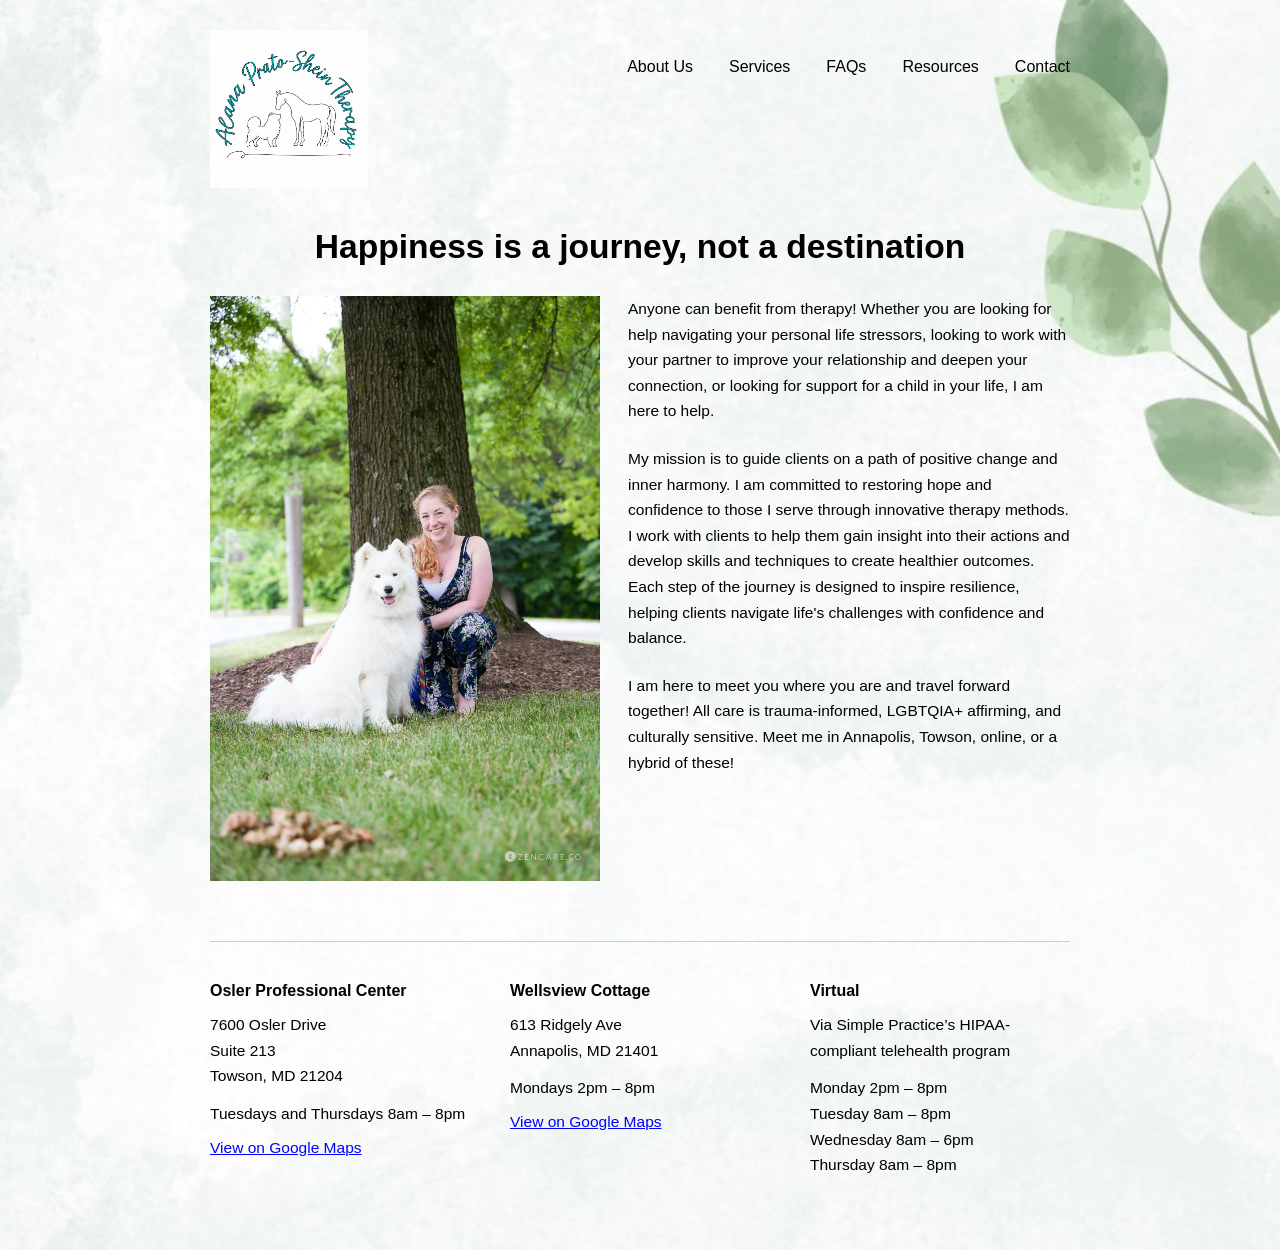
==== index.html @ 04f79b17 "favicon v1" ====
<!DOCTYPE html>
<html lang="en">
<head>
    <meta charset="UTF-8">
    <meta name="viewport" content="width=device-width, initial-scale=1.0">
    <title>Alana Prato-Shein Therapy</title>
    <link rel="icon" type="image/png" href="favicon.png">
    <style>
        * {
            margin: 0;
            padding: 0;
            box-sizing: border-box;
        }

        body {
            font-family: Verdana, Geneva, sans-serif;
            background: url('nature.jpg') no-repeat top center fixed;
            background-size: 100% auto;
            color: #000;
        }

        header {
            display: flex;
            align-items: flex-start;
            justify-content: space-between;
            padding: 30px 50px;
            max-width: 75%;
            margin: 0 auto;
        }

        .logo a {
            text-decoration: none;
            color: #000;
        }

        .logo img {
            width: 158px;
            height: auto;
            display: block;
        }

        nav {
            display: flex;
            align-items: center;
            gap: 36px;
            padding-top: 28px;
        }

        nav a {
            text-decoration: none;
            color: #000;
            font-size: 1rem;
        }

        nav a:visited {
            color: #000;
        }

        nav a:hover {
            text-decoration: underline;
        }

        nav a.active {
            font-weight: bold;
            text-decoration: underline;
        }

        main {
            max-width: 75%;
            margin: 0 auto;
            padding: 10px 50px 60px;
        }

        main a {
            color: blue;
        }

        h1 {
            font-family: Verdana, Geneva, sans-serif;
            font-size: 2.1rem;
            font-weight: bold;
            text-align: center;
            margin-bottom: 30px;
        }

        .content {
            display: flex;
            gap: 28px;
            align-items: flex-start;
        }

        .photo img {
            width: 390px;
            display: block;
        }

        .text p {
            font-size: 0.97rem;
            line-height: 1.65;
            margin-bottom: 22px;
        }

        .text p:last-child {
            margin-bottom: 0;
        }

        .locations {
            margin-top: 60px;
            display: grid;
            grid-template-columns: 1fr 1fr 1fr;
            gap: 40px;
            border-top: 1px solid #ccc;
            padding-top: 40px;
        }

        .location h3 {
            font-size: 1rem;
            font-weight: bold;
            margin-bottom: 12px;
        }

        .location address {
            font-style: normal;
            font-size: 0.97rem;
            line-height: 1.65;
            margin-bottom: 12px;
        }

        .location .hours {
            font-size: 0.97rem;
            line-height: 1.65;
            margin-bottom: 12px;
        }

        .location .map-link {
            font-size: 0.97rem;
        }

        @media (max-width: 900px) {
            .locations {
                grid-template-columns: 1fr;
            }
        }

        @media (max-width: 680px) {
            body {
                background-attachment: scroll;
            }

            header {
                flex-direction: column;
                align-items: flex-start;
                gap: 16px;
                padding: 16px 20px;
                max-width: 100%;
            }

            nav {
                padding-top: 0;
                flex-wrap: wrap;
                gap: 14px;
                font-size: 0.9rem;
            }

            h1 {
                font-size: 1.4rem;
                margin-bottom: 20px;
            }

            main {
                padding: 10px 20px 50px;
                max-width: 100%;
            }

            .content {
                flex-direction: column;
            }

            .photo img {
                width: 100%;
            }

            .locations {
                margin-top: 40px;
                padding-top: 28px;
                gap: 28px;
            }
        }
    </style>
</head>
<body>

    <header>
        <div class="logo">
            <a href="/">
                <img src="logofinal.png" alt="Alana Prato-Shein Therapy">
            </a>
        </div>

        <nav>
            <a href="about.html">About Us</a>
            <a href="services.html">Services</a>
            <a href="faqs.html">FAQs</a>
            <a href="resources.html">Resources</a>
            <a href="contact.html">Contact</a>
        </nav>
    </header>

    <main>
        <h1>Happiness is a journey, not a destination</h1>

        <div class="content">
            <div class="photo">
                <img src="alana-and-dog.jpg" alt="Alana Prato-Shein with her dog">
            </div>

            <div class="text">
                <p>Anyone can benefit from therapy! Whether you are looking for help navigating your personal life stressors, looking to work with your partner to improve your relationship and deepen your connection, or looking for support for a child in your life, I am here to help.</p>

                <p>My mission is to guide clients on a path of positive change and inner harmony. I am committed to restoring hope and confidence to those I serve through innovative therapy methods. I work with clients to help them gain insight into their actions and develop skills and techniques to create healthier outcomes. Each step of the journey is designed to inspire resilience, helping clients navigate life's challenges with confidence and balance.</p>

                <p>I am here to meet you where you are and travel forward together! All care is trauma-informed, LGBTQIA+ affirming, and culturally sensitive. Meet me in Annapolis, Towson, online, or a hybrid of these!</p>
            </div>
        </div>

        <div class="locations">
            <div class="location">
                <h3>Osler Professional Center</h3>
                <address>
                    7600 Osler Drive<br>
                    Suite 213<br>
                    Towson, MD 21204
                </address>
                <div class="hours">
                    Tuesdays and Thursdays 8am &ndash; 8pm
                </div>
                <div class="map-link">
                    <a href="https://www.google.com/maps/search/?api=1&query=7600+Osler+Drive+Suite+213+Towson+MD+21204" target="_blank" rel="noopener noreferrer">View on Google Maps</a>
                </div>
            </div>

            <div class="location">
                <h3>Wellsview Cottage</h3>
                <address>
                    613 Ridgely Ave<br>
                    Annapolis, MD 21401
                </address>
                <div class="hours">
                    Mondays 2pm &ndash; 8pm
                </div>
                <div class="map-link">
                    <a href="https://www.google.com/maps/search/?api=1&query=613+Ridgely+Ave+Annapolis+MD+21401" target="_blank" rel="noopener noreferrer">View on Google Maps</a>
                </div>
            </div>

            <div class="location">
                <h3>Virtual</h3>
                <address>
                    Via Simple Practice&rsquo;s HIPAA-compliant telehealth program
                </address>
                <div class="hours">
                    Monday 2pm &ndash; 8pm<br>
                    Tuesday 8am &ndash; 8pm<br>
                    Wednesday 8am &ndash; 6pm<br>
                    Thursday 8am &ndash; 8pm
                </div>
            </div>
        </div>
    </main>

</body>
</html>
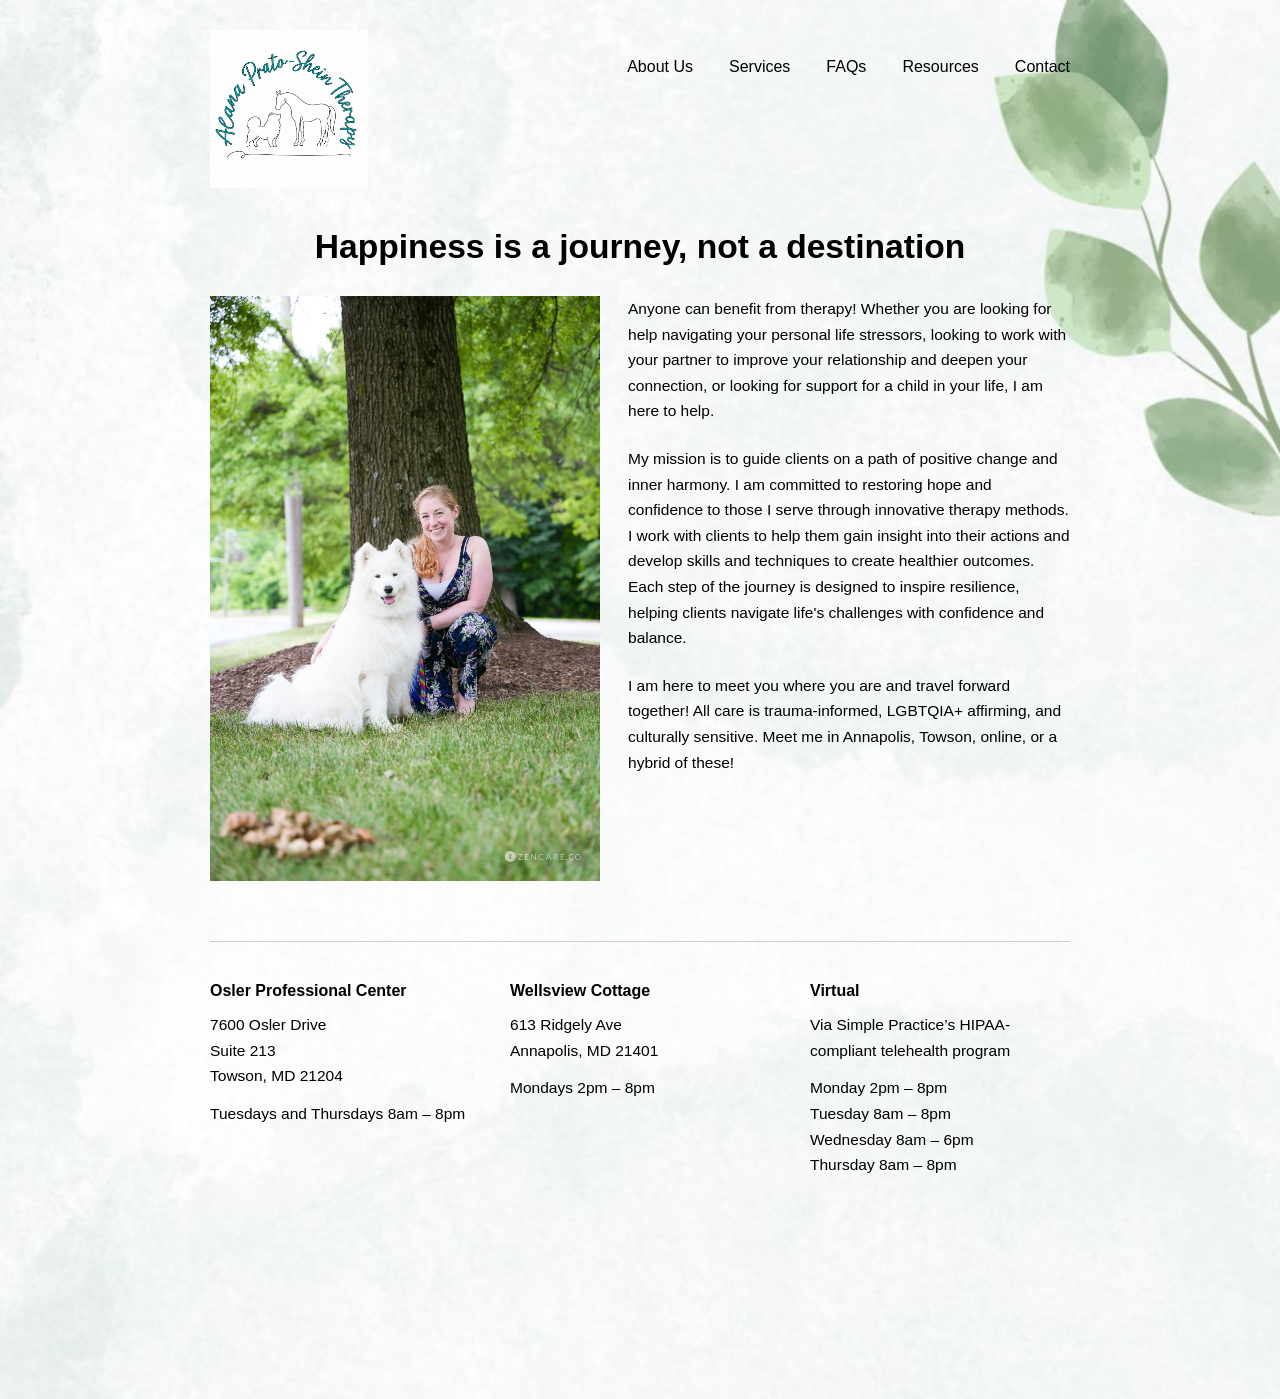
==== commit 11560745: "maps v1" ====
--- a/index.html
+++ b/index.html
@@ -132,8 +132,12 @@
             margin-bottom: 12px;
         }
 
-        .location .map-link {
-            font-size: 0.97rem;
+        .location .map-link iframe {
+            width: 100%;
+            height: 200px;
+            border: 0;
+            border-radius: 6px;
+            display: block;
         }
 
         @media (max-width: 900px) {
@@ -235,7 +239,7 @@
                     Tuesdays and Thursdays 8am &ndash; 8pm
                 </div>
                 <div class="map-link">
-                    <a href="https://www.google.com/maps/search/?api=1&query=7600+Osler+Drive+Suite+213+Towson+MD+21204" target="_blank" rel="noopener noreferrer">View on Google Maps</a>
+                    <iframe src="https://maps.google.com/maps?q=7600+Osler+Drive+Suite+213+Towson+MD+21204&output=embed" allowfullscreen loading="lazy" referrerpolicy="no-referrer-when-downgrade"></iframe>
                 </div>
             </div>
 
@@ -249,7 +253,7 @@
                     Mondays 2pm &ndash; 8pm
                 </div>
                 <div class="map-link">
-                    <a href="https://www.google.com/maps/search/?api=1&query=613+Ridgely+Ave+Annapolis+MD+21401" target="_blank" rel="noopener noreferrer">View on Google Maps</a>
+                    <iframe src="https://maps.google.com/maps?q=613+Ridgely+Ave+Annapolis+MD+21401&output=embed" allowfullscreen loading="lazy" referrerpolicy="no-referrer-when-downgrade"></iframe>
                 </div>
             </div>
 
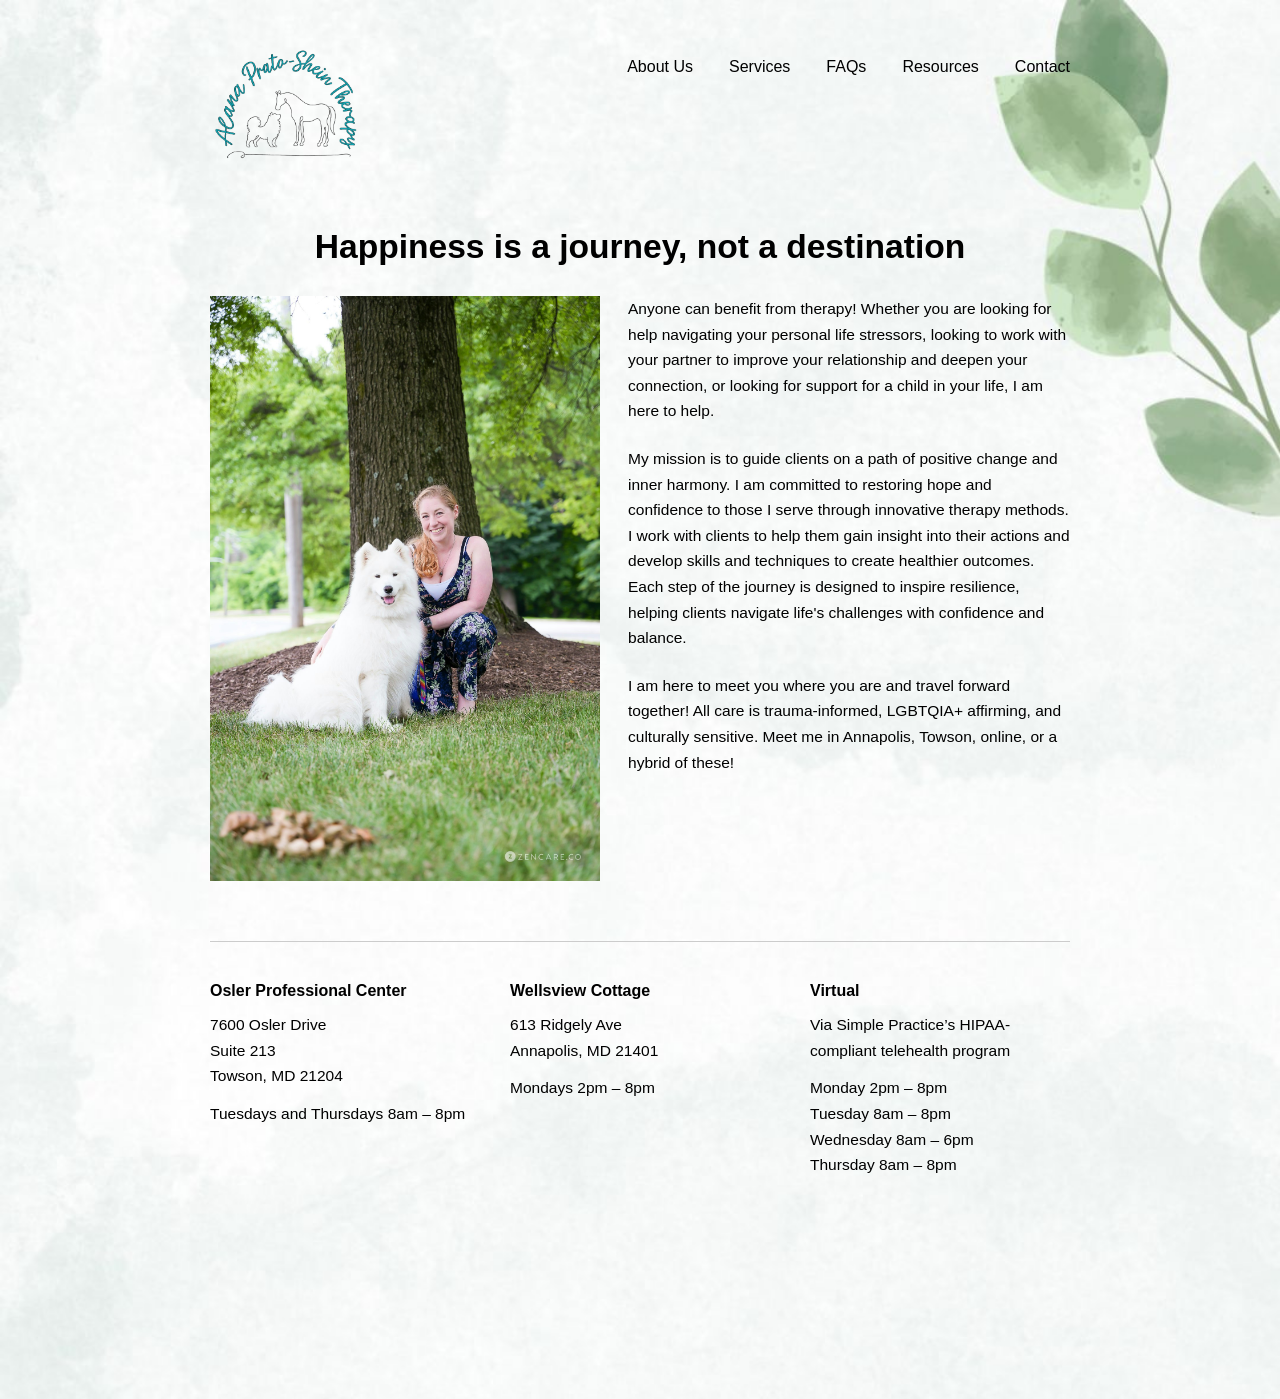
==== commit c3d8c688: "map level margin" ====
--- a/index.html
+++ b/index.html
@@ -113,6 +113,16 @@
             padding-top: 40px;
         }
 
+        .location {
+            display: flex;
+            flex-direction: column;
+        }
+
+        .location .map-link {
+            margin-top: auto;
+            padding-top: 12px;
+        }
+
         .location h3 {
             font-size: 1rem;
             font-weight: bold;
@@ -129,7 +139,6 @@
         .location .hours {
             font-size: 0.97rem;
             line-height: 1.65;
-            margin-bottom: 12px;
         }
 
         .location .map-link iframe {
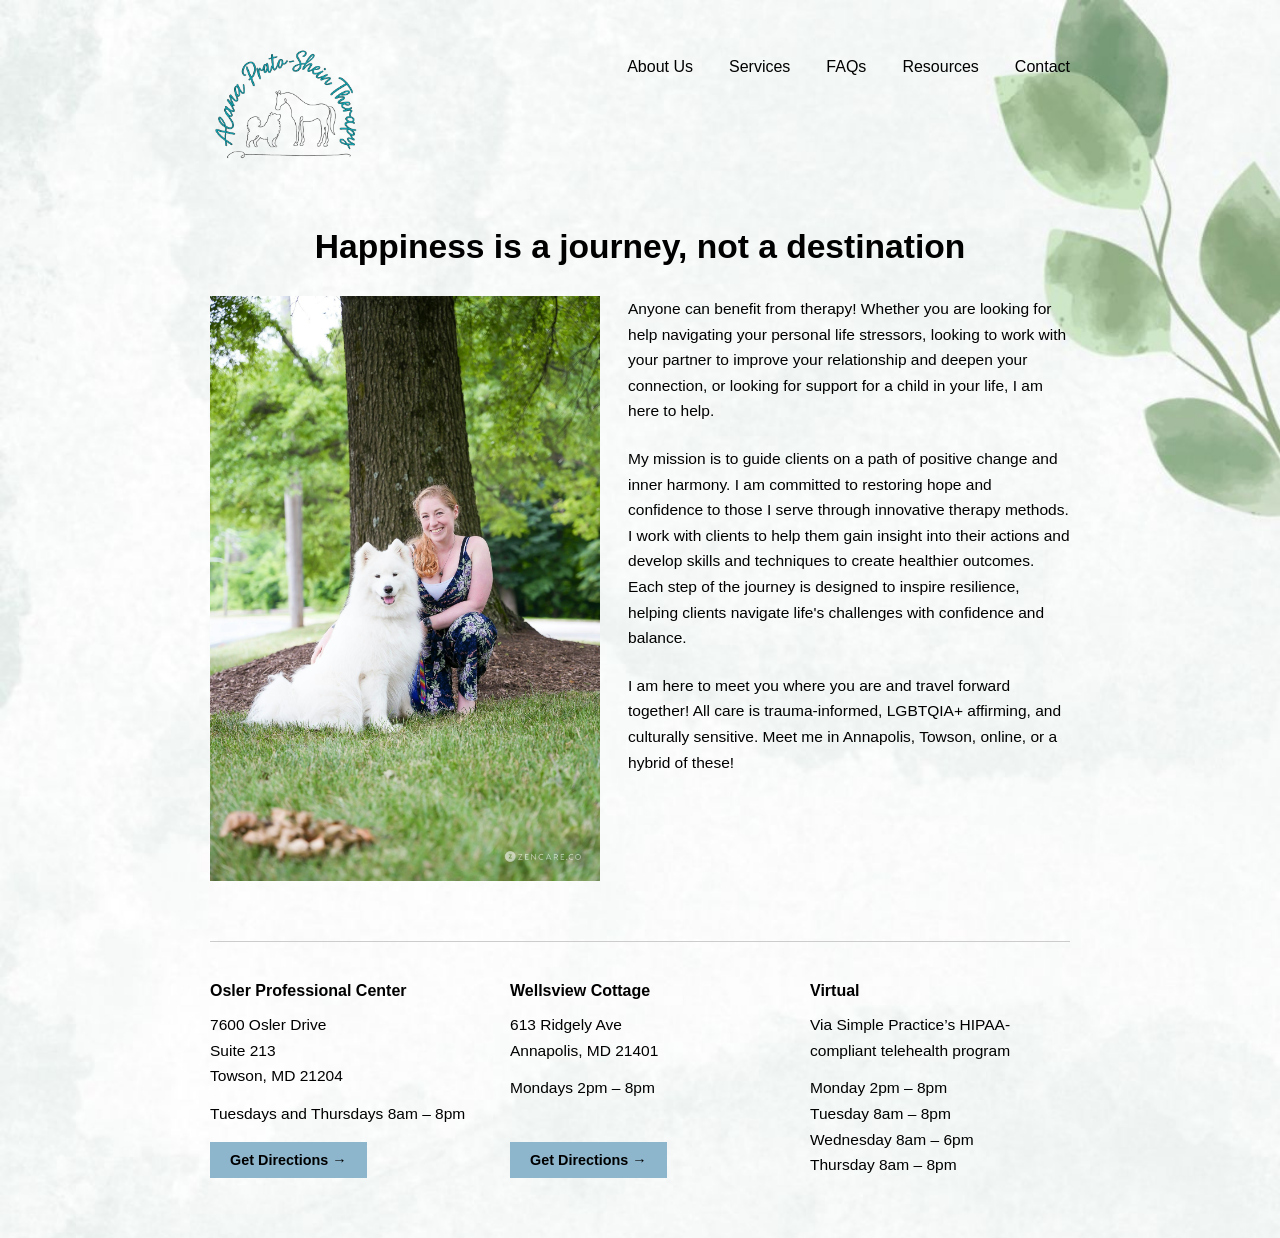
==== commit 6067c7ea: "big security v2" ====
--- a/index.html
+++ b/index.html
@@ -3,205 +3,13 @@
 <head>
     <meta charset="UTF-8">
     <meta name="viewport" content="width=device-width, initial-scale=1.0">
+    <meta name="referrer" content="no-referrer">
     <title>Alana Prato-Shein Therapy</title>
     <link rel="icon" type="image/png" href="favicon.png">
-    <style>
-        * {
-            margin: 0;
-            padding: 0;
-            box-sizing: border-box;
-        }
-
-        body {
-            font-family: Verdana, Geneva, sans-serif;
-            background: url('nature.jpg') no-repeat top center fixed;
-            background-size: 100% auto;
-            color: #000;
-        }
-
-        header {
-            display: flex;
-            align-items: flex-start;
-            justify-content: space-between;
-            padding: 30px 50px;
-            max-width: 75%;
-            margin: 0 auto;
-        }
-
-        .logo a {
-            text-decoration: none;
-            color: #000;
-        }
-
-        .logo img {
-            width: 158px;
-            height: auto;
-            display: block;
-        }
-
-        nav {
-            display: flex;
-            align-items: center;
-            gap: 36px;
-            padding-top: 28px;
-        }
-
-        nav a {
-            text-decoration: none;
-            color: #000;
-            font-size: 1rem;
-        }
-
-        nav a:visited {
-            color: #000;
-        }
-
-        nav a:hover {
-            text-decoration: underline;
-        }
-
-        nav a.active {
-            font-weight: bold;
-            text-decoration: underline;
-        }
-
-        main {
-            max-width: 75%;
-            margin: 0 auto;
-            padding: 10px 50px 60px;
-        }
-
-        main a {
-            color: blue;
-        }
-
-        h1 {
-            font-family: Verdana, Geneva, sans-serif;
-            font-size: 2.1rem;
-            font-weight: bold;
-            text-align: center;
-            margin-bottom: 30px;
-        }
-
-        .content {
-            display: flex;
-            gap: 28px;
-            align-items: flex-start;
-        }
-
-        .photo img {
-            width: 390px;
-            display: block;
-        }
-
-        .text p {
-            font-size: 0.97rem;
-            line-height: 1.65;
-            margin-bottom: 22px;
-        }
-
-        .text p:last-child {
-            margin-bottom: 0;
-        }
-
-        .locations {
-            margin-top: 60px;
-            display: grid;
-            grid-template-columns: 1fr 1fr 1fr;
-            gap: 40px;
-            border-top: 1px solid #ccc;
-            padding-top: 40px;
-        }
-
-        .location {
-            display: flex;
-            flex-direction: column;
-        }
-
-        .location .map-link {
-            margin-top: auto;
-            padding-top: 12px;
-        }
-
-        .location h3 {
-            font-size: 1rem;
-            font-weight: bold;
-            margin-bottom: 12px;
-        }
-
-        .location address {
-            font-style: normal;
-            font-size: 0.97rem;
-            line-height: 1.65;
-            margin-bottom: 12px;
-        }
-
-        .location .hours {
-            font-size: 0.97rem;
-            line-height: 1.65;
-        }
-
-        .location .map-link iframe {
-            width: 100%;
-            height: 200px;
-            border: 0;
-            border-radius: 6px;
-            display: block;
-        }
-
-        @media (max-width: 900px) {
-            .locations {
-                grid-template-columns: 1fr;
-            }
-        }
-
-        @media (max-width: 680px) {
-            body {
-                background-attachment: scroll;
-            }
-
-            header {
-                flex-direction: column;
-                align-items: flex-start;
-                gap: 16px;
-                padding: 16px 20px;
-                max-width: 100%;
-            }
-
-            nav {
-                padding-top: 0;
-                flex-wrap: wrap;
-                gap: 14px;
-                font-size: 0.9rem;
-            }
-
-            h1 {
-                font-size: 1.4rem;
-                margin-bottom: 20px;
-            }
-
-            main {
-                padding: 10px 20px 50px;
-                max-width: 100%;
-            }
-
-            .content {
-                flex-direction: column;
-            }
-
-            .photo img {
-                width: 100%;
-            }
-
-            .locations {
-                margin-top: 40px;
-                padding-top: 28px;
-                gap: 28px;
-            }
-        }
-    </style>
+    <link rel="stylesheet" href="styles.css">
+    <meta http-equiv="Content-Security-Policy" content="default-src 'none'; style-src 'self'; img-src 'self'; form-action https://formspree.io; base-uri 'self';">
 </head>
-<body>
+<body class="page-index">
 
     <header>
         <div class="logo">
@@ -248,7 +56,7 @@
                     Tuesdays and Thursdays 8am &ndash; 8pm
                 </div>
                 <div class="map-link">
-                    <iframe src="https://maps.google.com/maps?q=7600+Osler+Drive+Suite+213+Towson+MD+21204&output=embed" allowfullscreen loading="lazy" referrerpolicy="no-referrer-when-downgrade"></iframe>
+                    <a class="map-directions" href="https://maps.google.com/maps?q=7600+Osler+Drive+Suite+213+Towson+MD+21204" target="_blank" rel="noopener noreferrer">Get Directions &rarr;</a>
                 </div>
             </div>
 
@@ -262,7 +70,7 @@
                     Mondays 2pm &ndash; 8pm
                 </div>
                 <div class="map-link">
-                    <iframe src="https://maps.google.com/maps?q=613+Ridgely+Ave+Annapolis+MD+21401&output=embed" allowfullscreen loading="lazy" referrerpolicy="no-referrer-when-downgrade"></iframe>
+                    <a class="map-directions" href="https://maps.google.com/maps?q=613+Ridgely+Ave+Annapolis+MD+21401" target="_blank" rel="noopener noreferrer">Get Directions &rarr;</a>
                 </div>
             </div>
 
--- a/styles.css
+++ b/styles.css
@@ -0,0 +1,538 @@
+/* Reset */
+* {
+    margin: 0;
+    padding: 0;
+    box-sizing: border-box;
+}
+
+/* Base */
+body {
+    font-family: Verdana, Geneva, sans-serif;
+    background: url('nature.jpg') no-repeat top center fixed;
+    background-size: 100% auto;
+    color: #000;
+}
+
+/* Header */
+header {
+    display: flex;
+    align-items: flex-start;
+    justify-content: space-between;
+    padding: 30px 50px;
+    max-width: 75%;
+    margin: 0 auto;
+}
+
+.logo a {
+    text-decoration: none;
+    color: #000;
+}
+
+.logo img {
+    width: 158px;
+    height: auto;
+    display: block;
+}
+
+/* Nav */
+nav {
+    display: flex;
+    align-items: center;
+    gap: 36px;
+    padding-top: 28px;
+}
+
+nav a {
+    text-decoration: none;
+    color: #000;
+    font-size: 1rem;
+}
+
+nav a:visited {
+    color: #000;
+}
+
+nav a:hover {
+    text-decoration: underline;
+}
+
+nav a.active {
+    font-weight: bold;
+    text-decoration: underline;
+}
+
+/* Main */
+main {
+    max-width: 75%;
+    margin: 0 auto;
+    padding: 10px 50px 80px;
+}
+
+main a {
+    color: blue;
+}
+
+/* h1 — default margin used by about/services/faqs/resources */
+h1 {
+    font-family: Verdana, Geneva, sans-serif;
+    font-size: 2.1rem;
+    font-weight: bold;
+    text-align: center;
+    margin-bottom: 50px;
+}
+
+/* Per-page h1 and main overrides */
+.page-index main   { padding-bottom: 60px; }
+.page-index h1     { margin-bottom: 30px; }
+.page-contact h1   { margin-bottom: 36px; }
+
+/* Honeypot — hides the anti-spam field on the contact form */
+.honeypot {
+    display: none;
+}
+
+/* ---- INDEX ---- */
+.content {
+    display: flex;
+    gap: 28px;
+    align-items: flex-start;
+}
+
+.photo img {
+    width: 390px;
+    display: block;
+}
+
+.text p {
+    font-size: 0.97rem;
+    line-height: 1.65;
+    margin-bottom: 22px;
+}
+
+.text p:last-child {
+    margin-bottom: 0;
+}
+
+.locations {
+    margin-top: 60px;
+    display: grid;
+    grid-template-columns: 1fr 1fr 1fr;
+    gap: 40px;
+    border-top: 1px solid #ccc;
+    padding-top: 40px;
+}
+
+.location {
+    display: flex;
+    flex-direction: column;
+}
+
+.location .map-link {
+    margin-top: auto;
+    padding-top: 12px;
+}
+
+.location h3 {
+    font-size: 1rem;
+    font-weight: bold;
+    margin-bottom: 12px;
+}
+
+.location address {
+    font-style: normal;
+    font-size: 0.97rem;
+    line-height: 1.65;
+    margin-bottom: 12px;
+}
+
+.location .hours {
+    font-size: 0.97rem;
+    line-height: 1.65;
+}
+
+.map-directions {
+    display: inline-block;
+    background: #8db5cc;
+    color: #000;
+    font-family: Verdana, Geneva, sans-serif;
+    font-size: 0.9rem;
+    font-weight: bold;
+    padding: 10px 20px;
+    text-decoration: none;
+}
+
+.map-directions:hover {
+    background: #7aa5bc;
+}
+
+/* ---- ABOUT ---- */
+.profile {
+    display: flex;
+    gap: 36px;
+    align-items: flex-start;
+    margin-bottom: 70px;
+}
+
+.profile.reverse {
+    flex-direction: row-reverse;
+}
+
+.profile-photo {
+    flex: 0 0 450px;
+}
+
+.profile-photo img {
+    width: 450px;
+    height: 570px;
+    object-fit: cover;
+    object-position: center 30%;
+    display: block;
+}
+
+.profile.reverse .profile-photo img {
+    object-position: center center;
+}
+
+.profile-text h2 {
+    font-family: Verdana, Geneva, sans-serif;
+    font-size: 1.6rem;
+    font-weight: bold;
+    margin-bottom: 18px;
+}
+
+.profile-text p {
+    font-size: 0.97rem;
+    line-height: 1.65;
+    margin-bottom: 18px;
+}
+
+.profile-text p:last-child {
+    margin-bottom: 0;
+}
+
+/* ---- SERVICES ---- */
+.service {
+    margin-bottom: 60px;
+}
+
+.service h2 {
+    font-family: Verdana, Geneva, sans-serif;
+    font-size: 1.6rem;
+    font-weight: bold;
+    margin-bottom: 18px;
+}
+
+.service p {
+    font-size: 0.97rem;
+    line-height: 1.65;
+    margin-bottom: 14px;
+}
+
+.service p:last-child {
+    margin-bottom: 0;
+}
+
+.service .pricing {
+    font-style: italic;
+}
+
+.aapt-photo {
+    margin-top: 40px;
+    text-align: center;
+}
+
+.aapt-photo img {
+    width: 100%;
+    max-width: 840px;
+    height: auto;
+    display: block;
+    margin: 0 auto 16px;
+}
+
+.aapt-photo p {
+    font-size: 0.97rem;
+    line-height: 1.65;
+    color: #000;
+    text-align: left;
+    margin-top: 14px;
+}
+
+/* ---- FAQS ---- */
+.faq-list {
+    display: flex;
+    flex-direction: column;
+    gap: 12px;
+}
+
+details {
+    border-bottom: 1px solid #ccc;
+}
+
+summary {
+    font-size: 1rem;
+    font-weight: bold;
+    padding: 18px 8px 18px 0;
+    cursor: pointer;
+    list-style: none;
+    display: flex;
+    justify-content: space-between;
+    align-items: center;
+    gap: 16px;
+}
+
+summary::-webkit-details-marker {
+    display: none;
+}
+
+summary::after {
+    content: '+';
+    font-size: 1.4rem;
+    font-weight: normal;
+    flex-shrink: 0;
+    transition: transform 0.2s ease;
+}
+
+details[open] summary::after {
+    content: '\2212';
+}
+
+.faq-body {
+    padding: 0 8px 20px;
+}
+
+.faq-body p {
+    font-size: 0.97rem;
+    line-height: 1.65;
+    margin-bottom: 14px;
+}
+
+.faq-body p:last-child {
+    margin-bottom: 0;
+}
+
+.faq-body ul {
+    font-size: 0.97rem;
+    line-height: 1.65;
+    margin: 10px 0 14px 24px;
+}
+
+.faq-body ul li {
+    margin-bottom: 6px;
+}
+
+.faq-body ul li:last-child {
+    margin-bottom: 0;
+}
+
+/* ---- RESOURCES ---- */
+/* main > h2 scopes to the direct section headings in resources only */
+main > h2 {
+    font-size: 1.3rem;
+    font-weight: bold;
+    margin-top: 40px;
+    margin-bottom: 20px;
+}
+
+.resource-entry {
+    margin-bottom: 24px;
+}
+
+.resource-entry .resource-name {
+    font-weight: bold;
+    font-size: 0.97rem;
+}
+
+.resource-entry .resource-contact {
+    font-size: 0.97rem;
+    margin: 4px 0;
+}
+
+.resource-entry .resource-desc {
+    font-size: 0.97rem;
+    line-height: 1.65;
+    margin-top: 4px;
+}
+
+.resource-note {
+    font-size: 0.97rem;
+    line-height: 1.65;
+    margin-top: 12px;
+}
+
+.resources-photo {
+    margin-top: 60px;
+    text-align: center;
+}
+
+.resources-photo img {
+    max-width: 33%;
+    height: auto;
+    display: block;
+    margin: 0 auto;
+}
+
+/* ---- CONTACT ---- */
+.contact-intro {
+    font-size: 0.97rem;
+    line-height: 1.65;
+    margin-bottom: 36px;
+}
+
+.contact-form {
+    max-width: 680px;
+    margin: 0 auto;
+}
+
+.form-group {
+    margin-bottom: 24px;
+}
+
+.form-group label {
+    display: block;
+    font-size: 0.97rem;
+    font-weight: bold;
+    margin-bottom: 8px;
+}
+
+.form-group input,
+.form-group textarea {
+    width: 100%;
+    font-family: Verdana, Geneva, sans-serif;
+    font-size: 0.97rem;
+    padding: 10px 12px;
+    border: 1px solid #999;
+    background: #fff;
+}
+
+.form-group textarea {
+    height: 160px;
+    resize: vertical;
+}
+
+.form-submit {
+    display: inline-block;
+    background: #8db5cc;
+    color: #000;
+    font-family: Verdana, Geneva, sans-serif;
+    font-size: 1rem;
+    font-weight: bold;
+    padding: 12px 32px;
+    border: none;
+    cursor: pointer;
+}
+
+.form-submit:hover {
+    background: #7aa5bc;
+}
+
+/* ---- RESPONSIVE ---- */
+@media (max-width: 900px) {
+    .locations {
+        grid-template-columns: 1fr;
+    }
+}
+
+@media (max-width: 680px) {
+    body {
+        background-image: none;
+    }
+
+    body::before {
+        content: '';
+        position: fixed;
+        top: 0;
+        left: 0;
+        width: 100%;
+        height: 100%;
+        background: url('nature.jpg') no-repeat top center;
+        background-size: cover;
+        z-index: -1;
+    }
+
+    header {
+        flex-direction: column;
+        align-items: flex-start;
+        gap: 16px;
+        padding: 16px 20px;
+        max-width: 100%;
+    }
+
+    nav {
+        padding-top: 0;
+        flex-wrap: wrap;
+        gap: 14px;
+        font-size: 0.9rem;
+    }
+
+    h1 {
+        font-size: 1.4rem;
+        margin-bottom: 30px;
+    }
+
+    .page-index h1   { margin-bottom: 20px; }
+    .page-contact h1 { margin-bottom: 24px; }
+
+    main {
+        padding: 10px 20px 50px;
+        max-width: 100%;
+    }
+
+    /* Index */
+    .content {
+        flex-direction: column;
+    }
+
+    .photo img {
+        width: 100%;
+    }
+
+    .locations {
+        margin-top: 40px;
+        padding-top: 28px;
+        gap: 28px;
+    }
+
+    /* About */
+    .profile,
+    .profile.reverse {
+        flex-direction: column;
+    }
+
+    .profile-photo,
+    .profile-photo img {
+        width: 100%;
+        flex: unset;
+    }
+
+    .profile-photo img {
+        height: 380px;
+    }
+
+    .profile-text h2 {
+        font-size: 1.3rem;
+    }
+
+    /* Services */
+    .service h2 {
+        font-size: 1.25rem;
+    }
+
+    .aapt-photo img {
+        max-width: 100%;
+    }
+
+    /* FAQs */
+    summary {
+        font-size: 0.95rem;
+        padding: 14px 6px 14px 0;
+    }
+
+    /* Resources */
+    main > h2 {
+        font-size: 1.1rem;
+    }
+
+    .resources-photo img {
+        max-width: 60%;
+    }
+}
